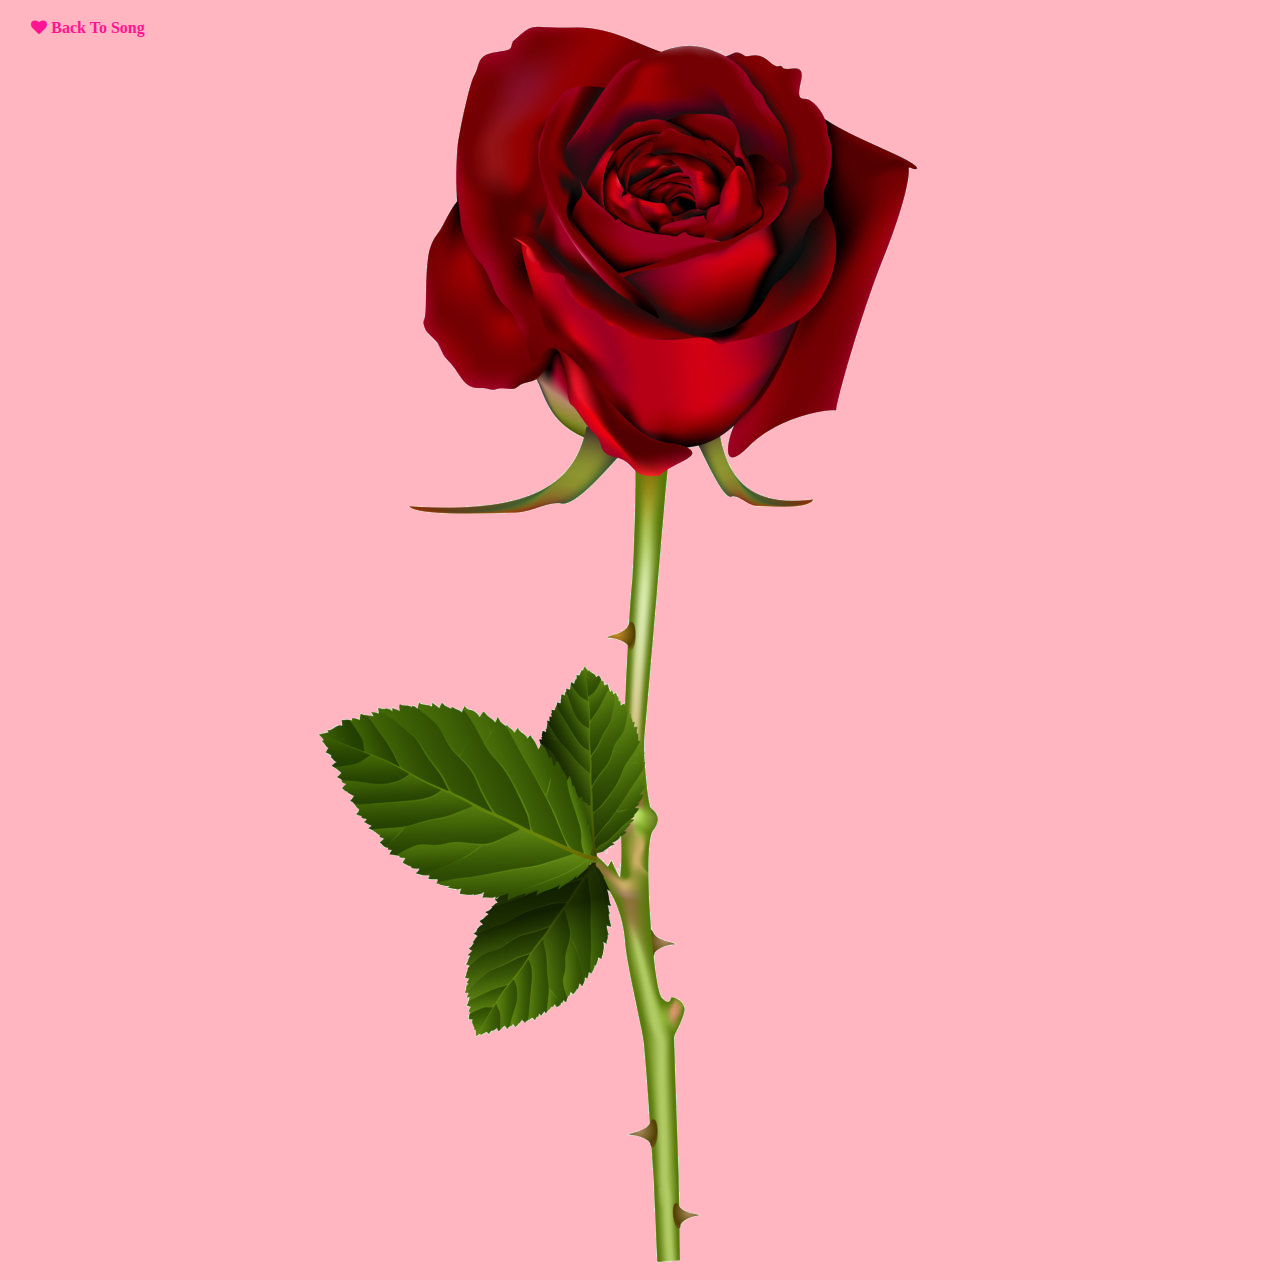
==== new.html @ fe6fad89 "mistakes" ====
<!DOCTYPE html>
<html>
<head>
	<title>For My Girl</title>

	<link rel="stylesheet" href="https://cdnjs.cloudflare.com/ajax/libs/font-awesome/4.7.0/css/font-awesome.min.css">
<link rel="shorcut icon" href="r.png">
<link rel="stylesheet" type="text/css" href="new.css">


<meta name="viewport" content="width=device-width, initial-scale=1.0">

	<meta name="viewport" content="width=device-width, initial-scale=1.0">


</head>
<body>

<img src="red rose.png">

<button class="button" onclick="window.location.href = 'index.html';"><i class="fa fa-heart" aria-hidden="true"></i>
Back To Song</button>


<script type="text/javascript" src="new.js"></script>
</body>
</html>
---- new.css ----
body {
	background-color: lightpink;
} 

@media only screen and (max-width: 400px)
{


	img {

		width: 100%;
		height: auto;
	}
}

.button{
    color: deeppink;
	font-weight: bold;
    height: 40px;
    width: 160px;
	float: left;
	font-size: 16px;
	font-family: snell roudhend,cursive;
	background-color: transparent;
    border: none;
    cursor: pointer;
}


@media only screen and (max-width: 400px) {

.button {


	 color: deeppink;
	font-weight: bold;
    height: 40px;
    width: 160px;
	float: left;
	font-size: 16px;
	font-family: snell roudhend,cursive;
	background-color: transparent;
    border: none;
    cursor: pointer;


}
}
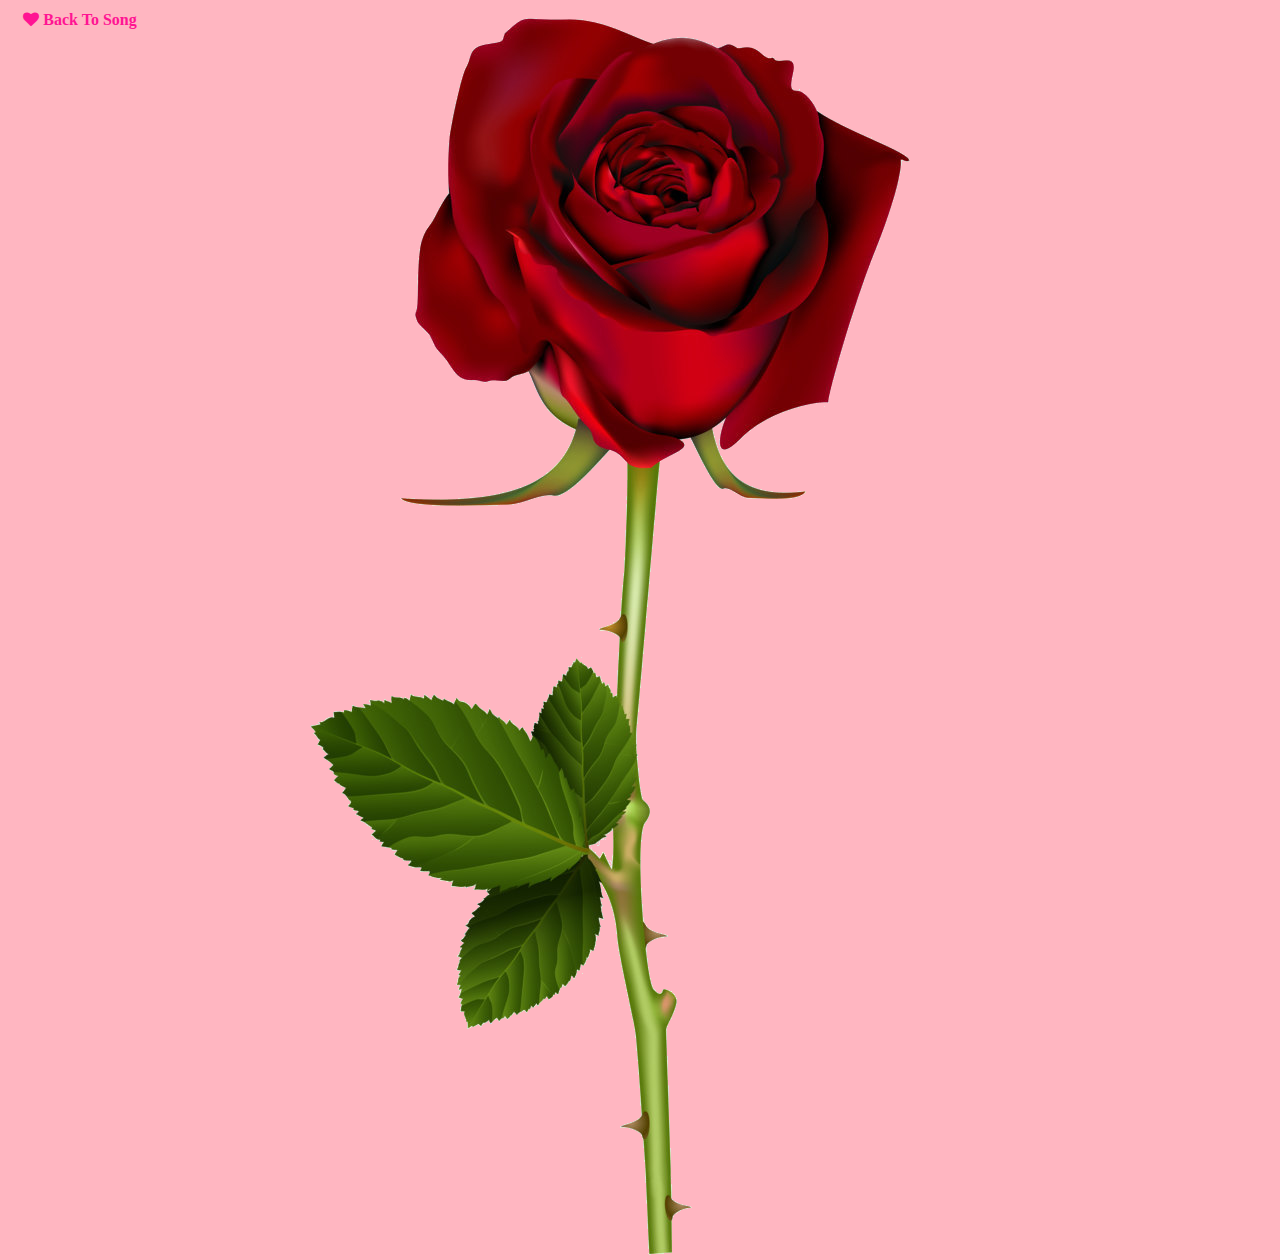
==== commit a40c5f59: "bootstrap" ====
--- a/new.html
+++ b/new.html
@@ -2,6 +2,8 @@
 <html>
 <head>
 	<title>For My Girl</title>
+	<link rel="stylesheet" href="https://stackpath.bootstrapcdn.com/bootstrap/4.3.1/css/bootstrap.min.css" integrity="sha384-ggOyR0iXCbMQv3Xipma34MD+dH/1fQ784/j6cY/iJTQUOhcWr7x9JvoRxT2MZw1T" crossorigin="anonymous">
+
 
 	<link rel="stylesheet" href="https://cdnjs.cloudflare.com/ajax/libs/font-awesome/4.7.0/css/font-awesome.min.css">
 <link rel="shorcut icon" href="r.png">
--- a/new.css
+++ b/new.css
@@ -1,6 +1,8 @@
 body {
 	background-color: lightpink;
 } 
+
+
 
 @media only screen and (max-width: 400px)
 {
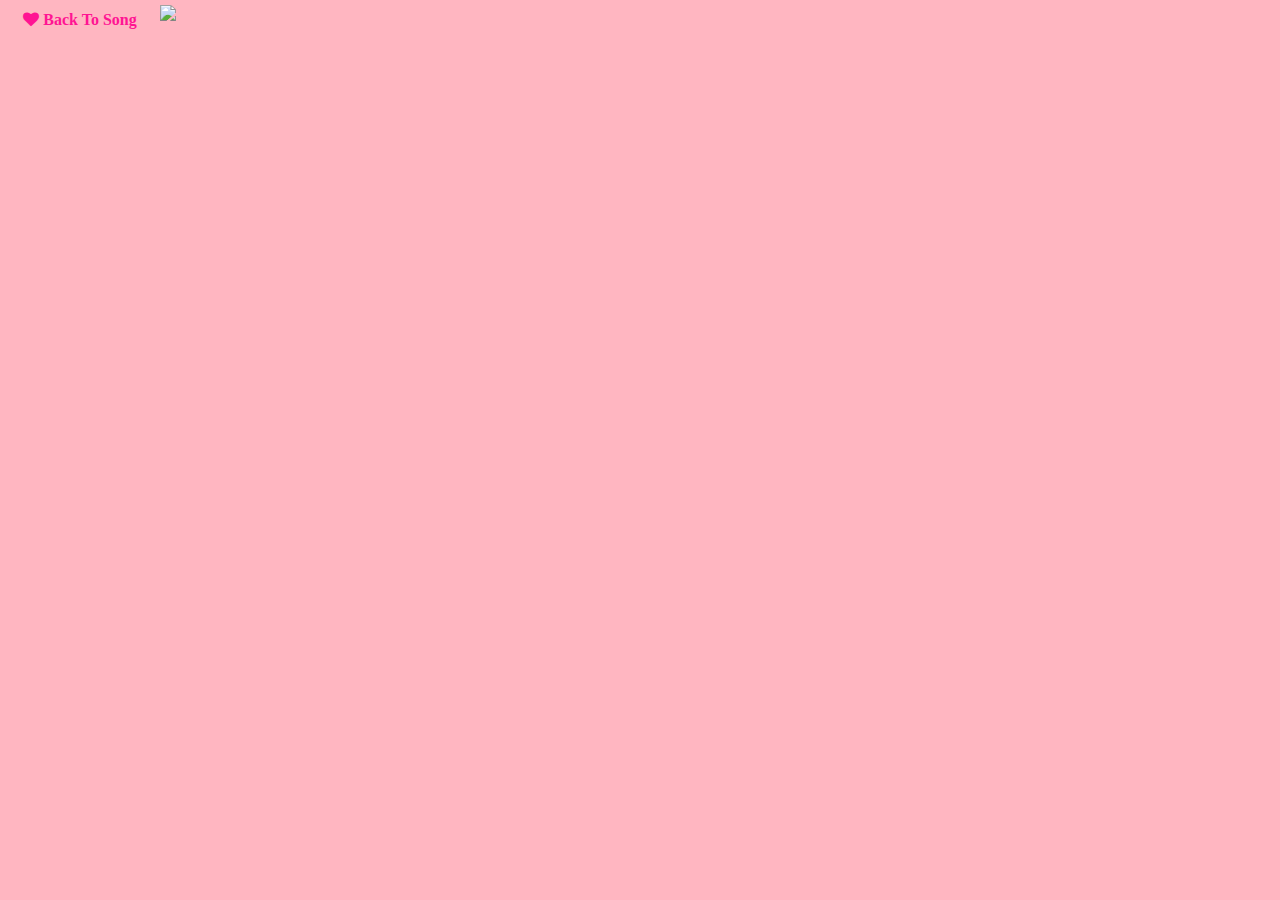
==== commit e5401085: "in" ====
--- a/new.html
+++ b/new.html
@@ -18,7 +18,11 @@
 </head>
 <body>
 
-<img src="red rose.png">
+<img srcset="
+             red rose.png 480w,
+             red.png 320w,
+             12.png 360w" 
+     src="red rose.png">
 
 <button class="button" onclick="window.location.href = 'index.html';"><i class="fa fa-heart" aria-hidden="true"></i>
 Back To Song</button>
--- a/new.css
+++ b/new.css
@@ -13,6 +13,8 @@
 		width: 100%;
 		height: auto;
 	}
+
+	content:url("/12.png");
 }
 
 .button{
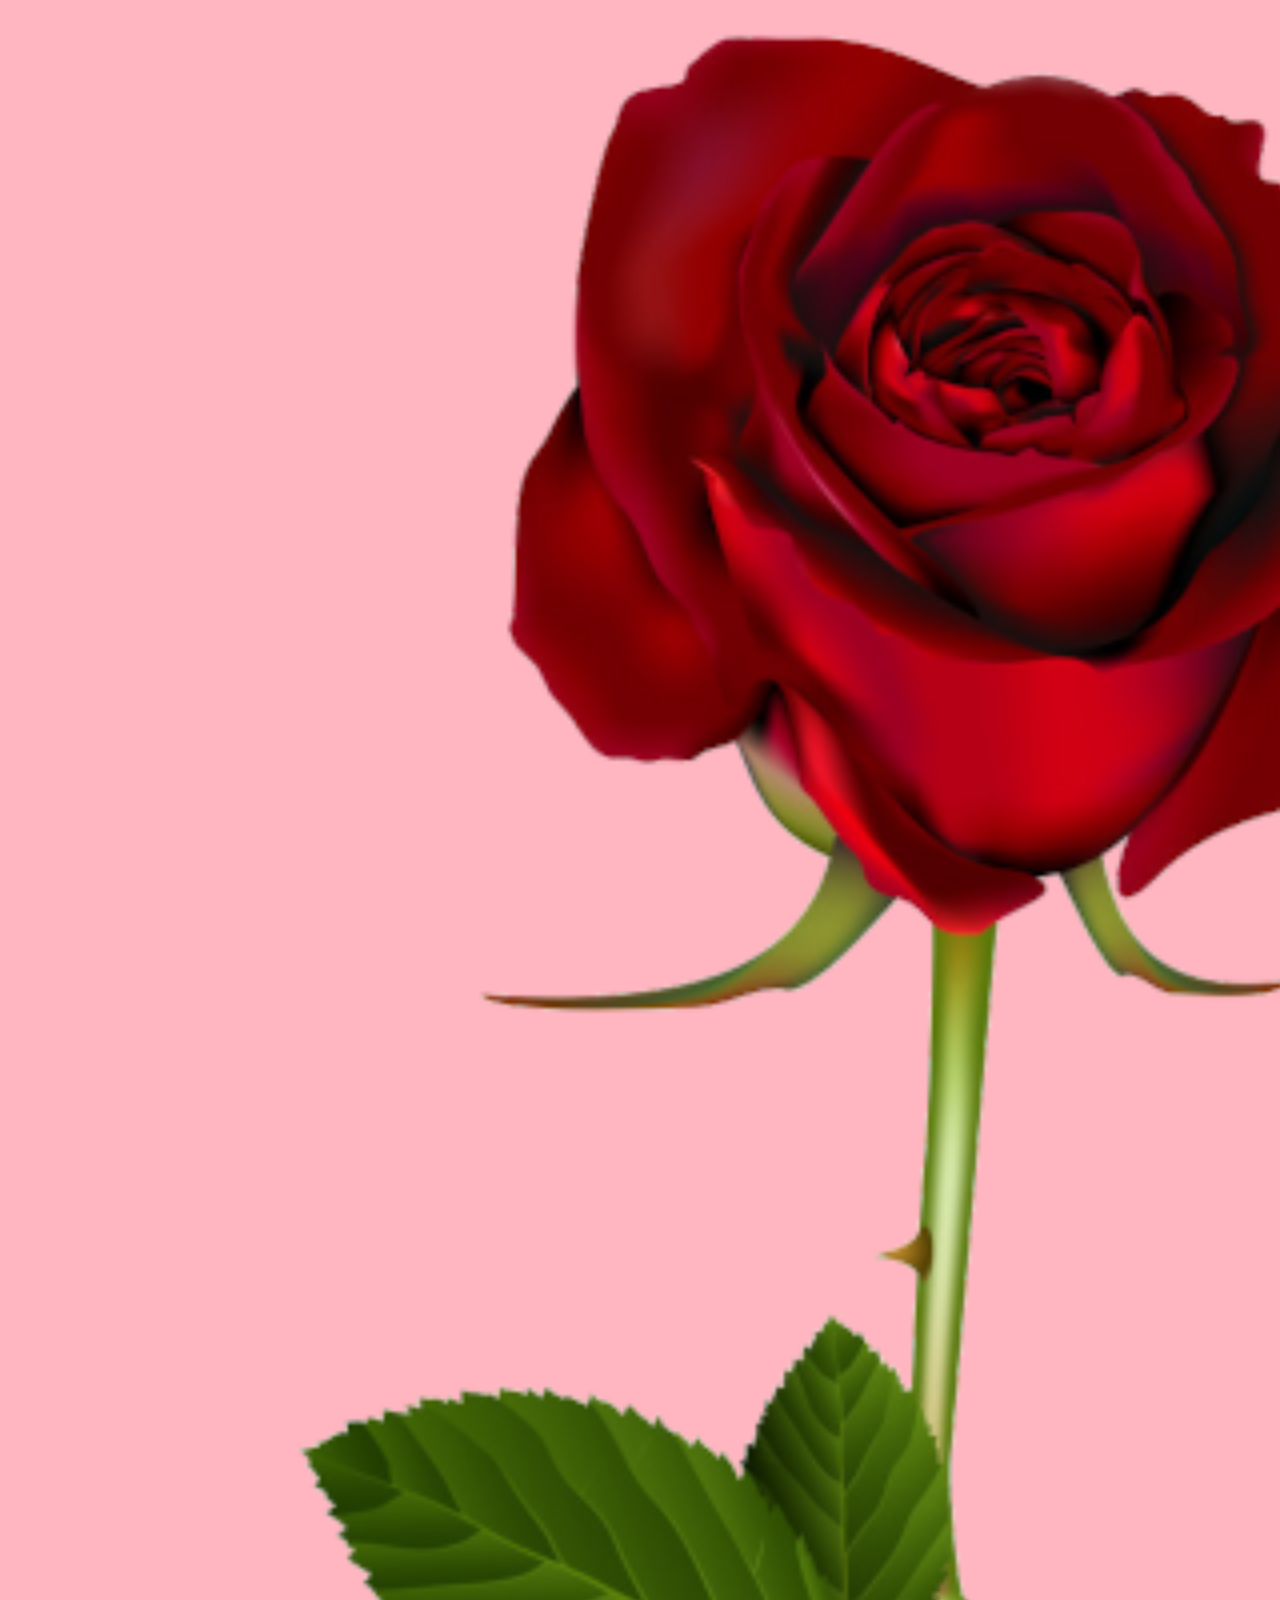
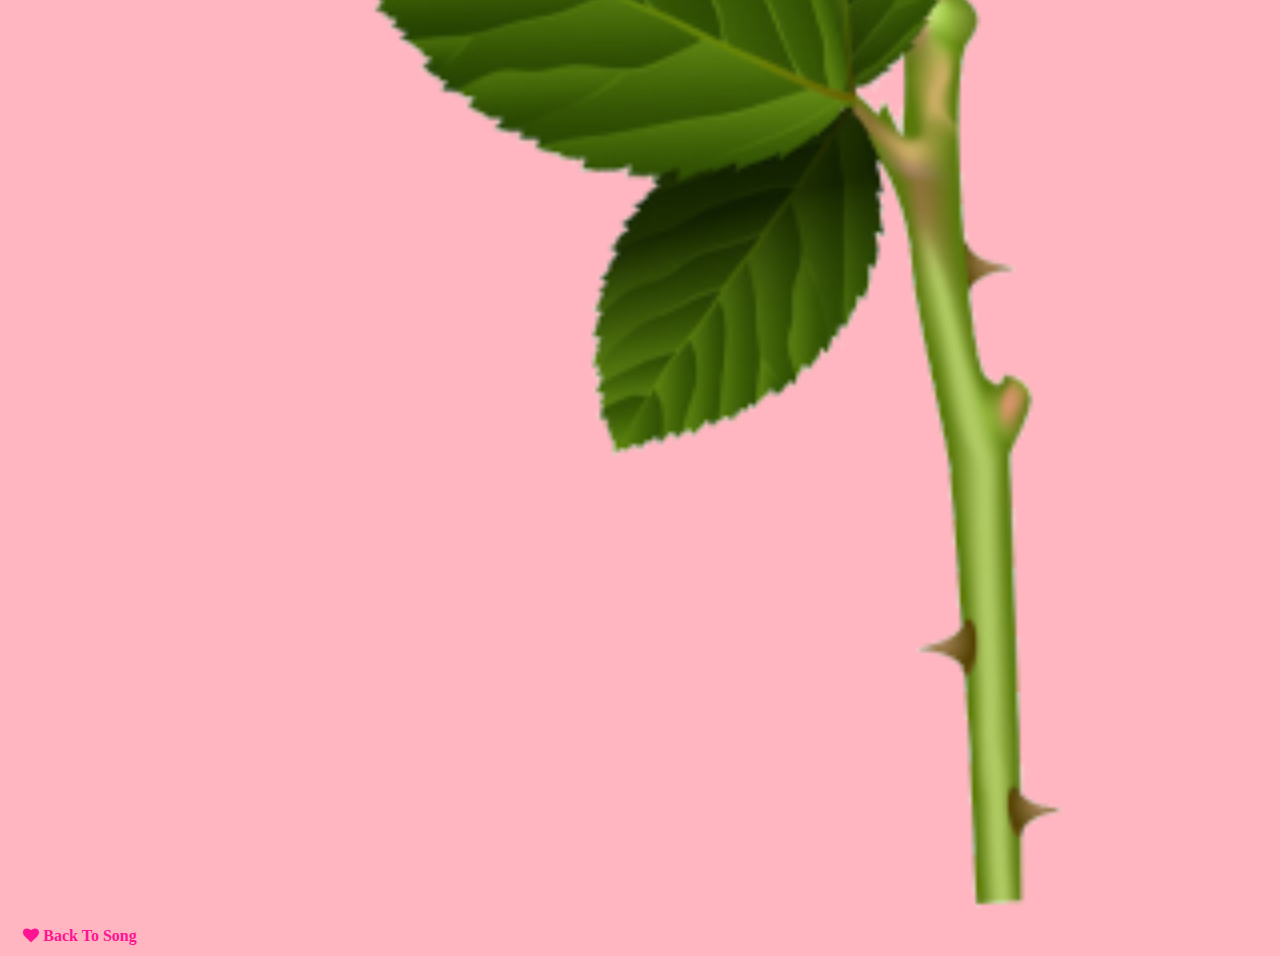
==== commit 9af4ba38: "in" ====
--- a/new.html
+++ b/new.html
@@ -19,9 +19,9 @@
 <body>
 
 <img srcset="
-             red rose.png 480w,
+             red rose.png 580w,
              red.png 320w,
-             12.png 360w" 
+             " 
      src="red rose.png">
 
 <button class="button" onclick="window.location.href = 'index.html';"><i class="fa fa-heart" aria-hidden="true"></i>
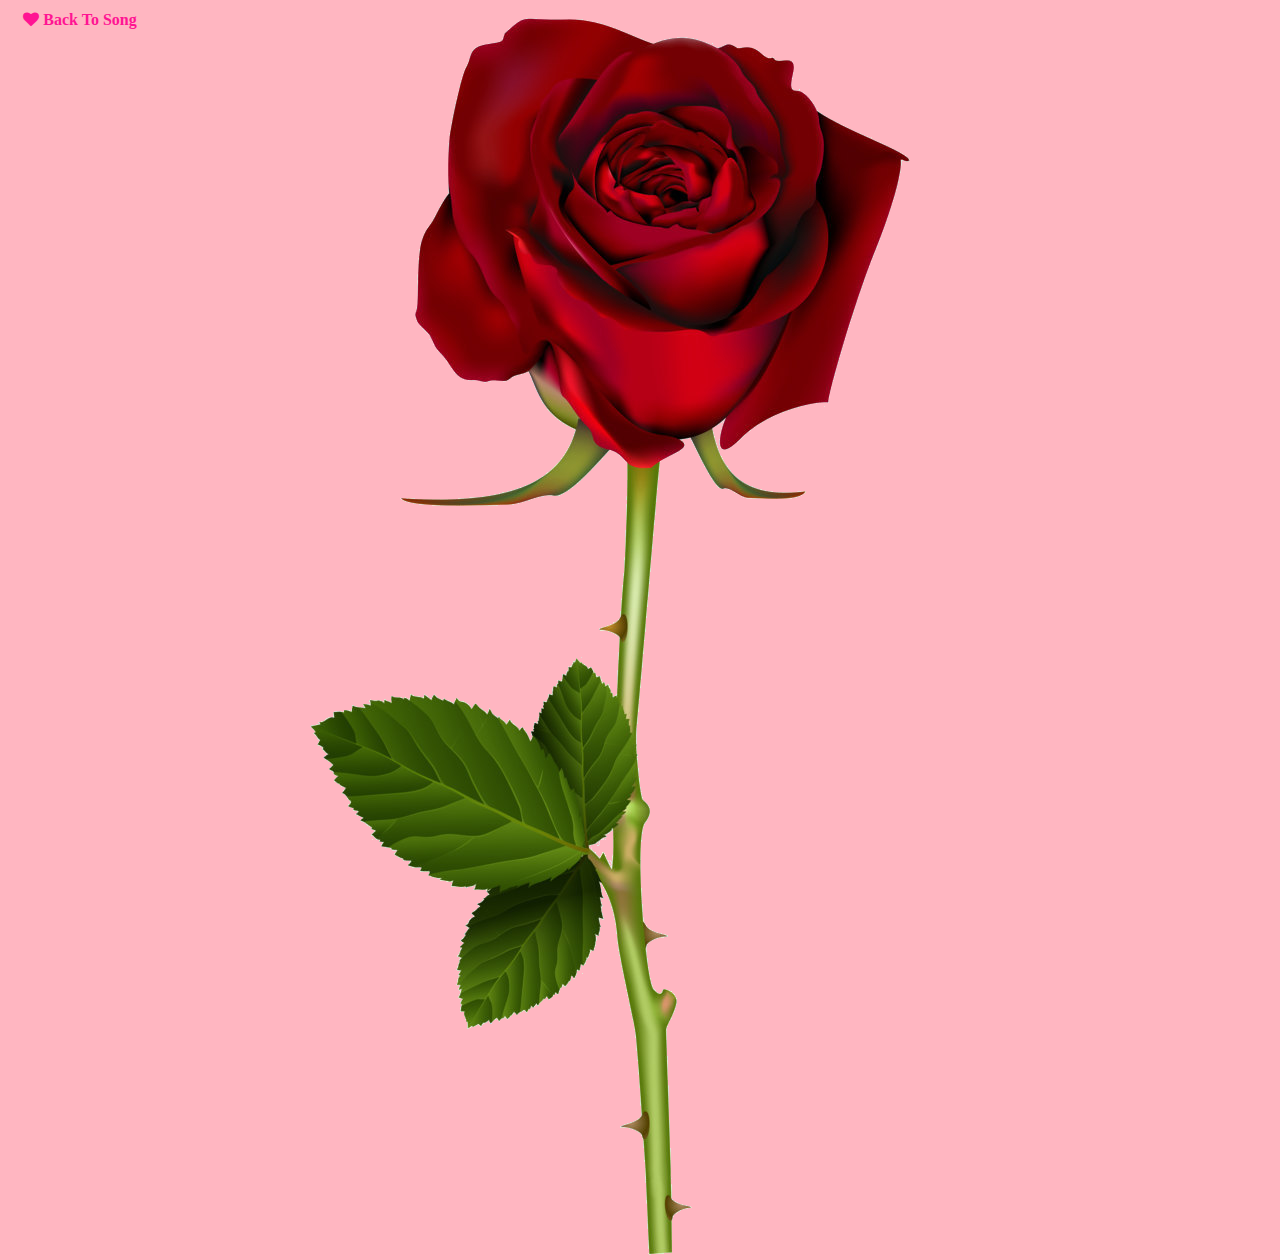
==== commit acd97999: "ni" ====
--- a/new.html
+++ b/new.html
@@ -19,8 +19,8 @@
 <body>
 
 <img srcset="
-             red rose.png 580w,
-             red.png 320w,
+             red rose.png 2x,
+             red.png 320w 1x,
              " 
      src="red rose.png">
 
